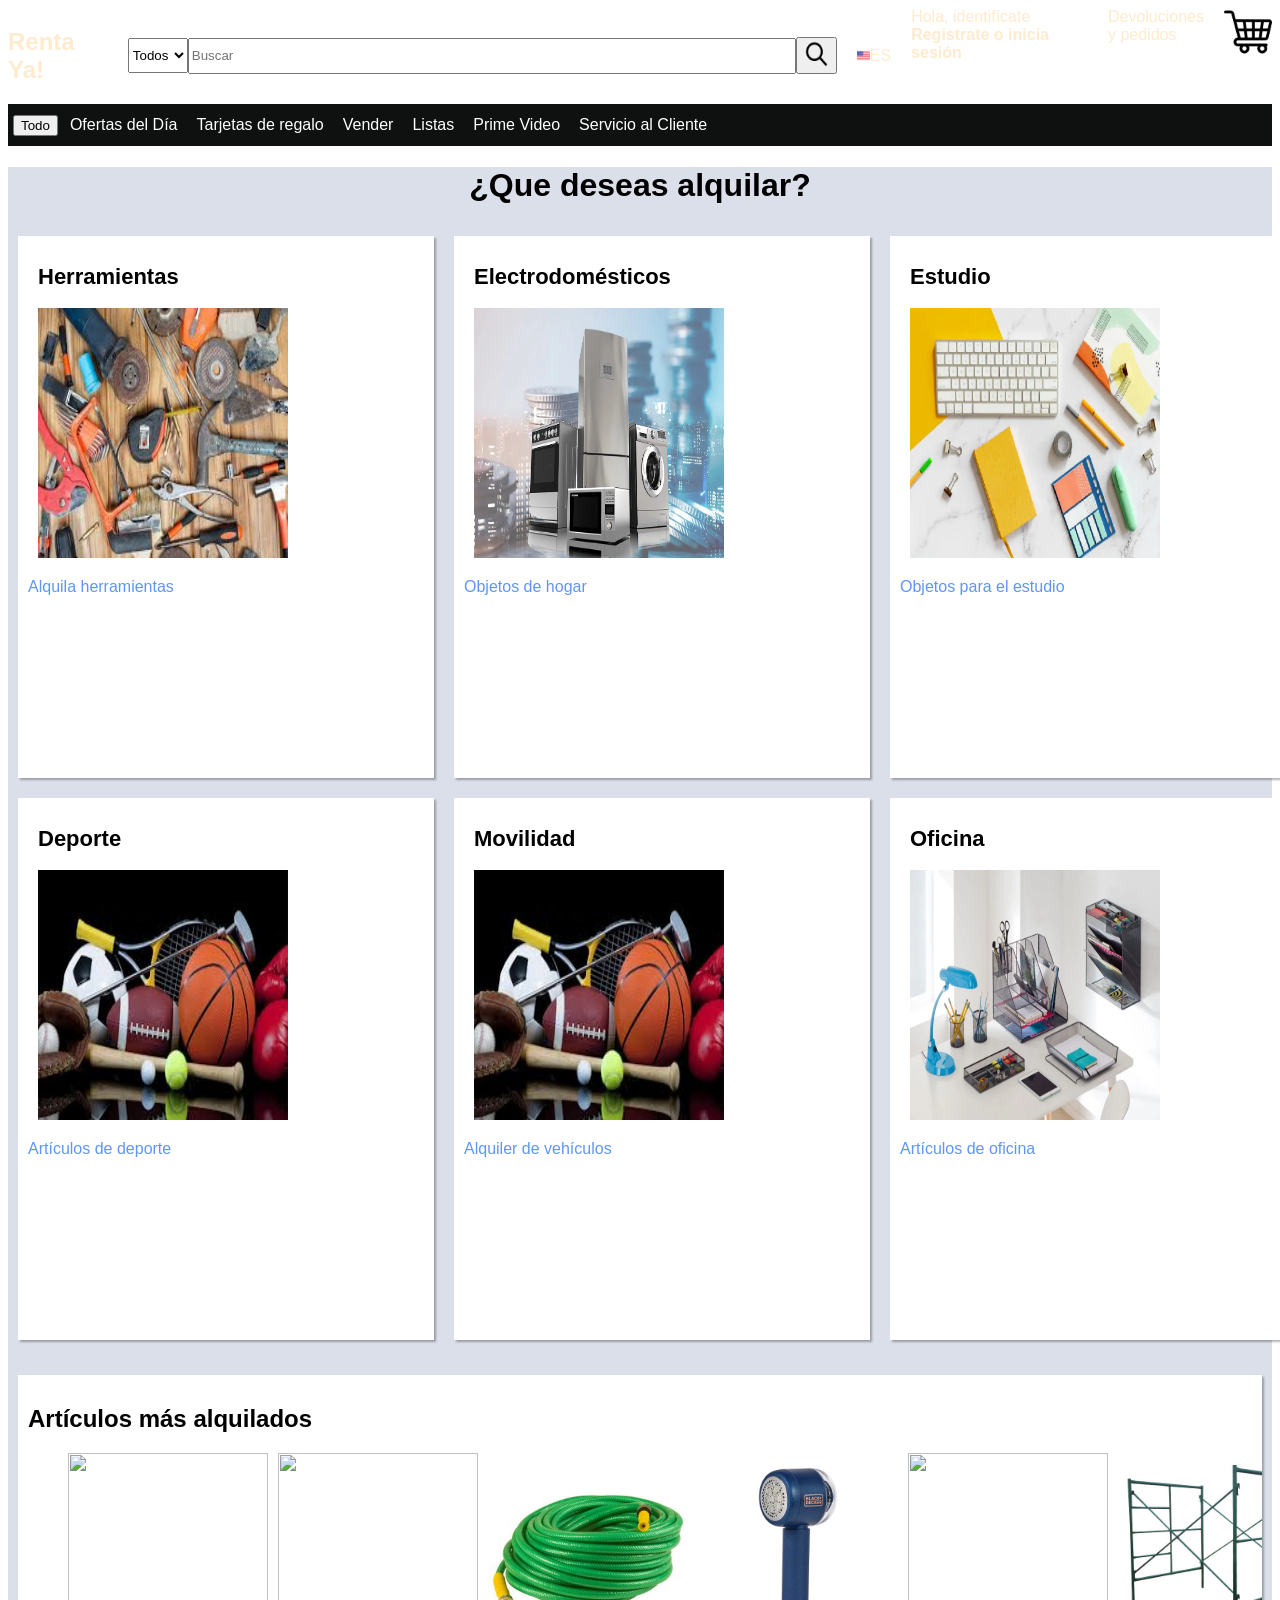
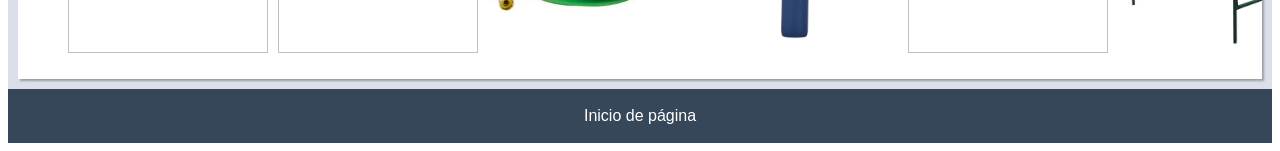
==== index.html @ 5fd1b570 "Se agrega el Proyecto" ====
<!DOCTYPE html>
<html lang="en">
<head>
    <meta charset="UTF-8">
    <meta name="viewport" content="width=device-width, initial-scale=1.0">
    <link rel="stylesheet" href="vista/CSS/style.css">
    <title>Alquila Ya!</title>
</head>
<body>

    <header>

    <nav>
        <div id="superior">

            <div class="variados">
                <h2>Renta Ya!</h2>
            </div>


            <div class="variados">

                <div>
                    <!-- lista desplegable -->
                    <select>
                        <option>Todos los departamentos</option>
                    </select>
                </div>

                <div>
                    <!--Input-->
                    <input type="text" placeholder="Buscar">
                </div>

                <div>
                    <!-- boton de busqueda -->
                    <button><img src="vista/buscar.png" width="25px" height="28px"></button>
                </div>

            </div>

            <div class="variados">
                <img src="/vista/estados-unidos.png" width="13px" height="13px" alt="">
                <span>ES</span>
            </div>

            <div style="display: flex; flex-direction: column;">
                <span>Hola, identifícate</span>
                <span><strong>Registrate o inicia sesión</strong></span>
            </div>

            <div style="display: flex; flex-direction: column;">
                <span>Devoluciones</span>
                <span>y pedidos</span>
            </div>

            <div>
                <img src="vista/carrito-de-compras.png" width="48px" height="48px" alt="">
            </div>

        </div>
        
        <!-- links -->
        <div id="inferior">
            <button>Todo</button>
            <div>Ofertas del Día</div>
            <div>Tarjetas de regalo</div>
            <div>Vender</div>
            <div>Listas</div>
            <div>Prime Video</div>
            <div>Servicio al Cliente</div>
        </div>

    </nav>
    </header>

    <main>

        <h1 style="text-align: center;">¿Que deseas alquilar?</h1>

    <section>

        <article>

            <div class="cart">
                <h2>Herramientas</h2>
                <figure>
                    <img src="vista/category_img/herramientas.jpg">
                </figure>
                <a href="tools.html">Alquila herramientas</a>
            </div>

        </article>


        <article>

            <div class="cart">
                <h2>Electrodomésticos</h2>
                <figure>
                    <img src="vista/category_img/electrodomésticos.jpg" width="50px" height="20px">
                </figure>
                <a href="household_appliances.html">Objetos de hogar</a>
            </div>

        </article>


        <article>

            <div class="cart">
                <h2>Estudio</h2>
                <figure>
                    <img src="vista/category_img/estudio.jpg">
                </figure>
                <a href="study.html">Objetos para el estudio</a>
            </div>
            
        </article>


        <article>

            <div class="cart">
                <h2>Electrónica y tecnología</h2>
                <figure>
                    <img src="vista/category_img/aparatos.jpg">
                </figure>
                <a href="electronic.html">Aparatos elctrónicos</a>
            </div>

        </article>

    </section>

    <section style="display: flex; padding: 10px;">

        <article>

            <div class="cart">
                <h2>Deporte</h2>
                <figure>
                    <img src="vista/category_img/deporte.jpg">
                </figure>
                <a href="#">Artículos de deporte</a>
            </div>

        </article>


        <article>

            <div class="cart">
                <h2>Movilidad</h2>
                <figure>
                    <img src="vista/category_img/deporte.jpg">
                </figure>
                <a href="#">Alquiler de vehículos</a>
            </div>

        </article>


        <article>

            <div class="cart">
                <h2>Oficina</h2>
                <figure>
                    <img src="vista/category_img/oficina.jpg">
                </figure>
                <a href="#">Artículos de oficina</a>
            </div>

        </article>


        <article>

            <div class="cart">
                <h2>Para eventos</h2>
                <figure>
                    <img src="vista/category_img/evento.jpg">
                </figure>
                <a href="#">Objetos para eventos</a>
            </div>

        </article>

    </section>

    <section>
        
        <div class="scroll_section">
            <h2>Artículos más alquilados</h2>

            <figure>
                <img src="vista/aspiradora_mano.png" alt="">
                <img src="vista/batidora_cafe.png" alt="">
                <img src="vista/manguera.png" alt="">
                <img src="vista/removedor_pelusa.jpg" alt="">
                <img src="vista/proyector.jpg" alt="">
                <img src="vista/andamios.jpg" alt="">
            </figure>

        </div>

    </section>

    </main>
    <footer>
        <header><p>Inicio de página</p></header>
    </footer>

</body>
</html>
---- vista/CSS/style.css ----
@font-face {
    font-family: 'Mifuente';
    src: url(fuentes/Roboto-VariableFont_wdth\,wght.ttf);
}

body{
    font-family: 'Mifuente', Arial, sans-serif;
    padding: none;
}

#superior{
    display: flex;
    flex-direction: row;
    gap: 20px;
    width: 100%;
    color: blanchedalmond;
    /*background-color: black;*/
    width: 100%;
}

.variados{
    display: flex;
    align-items: center;
}

.variados select{
    max-width: 60px;
    height: 35px;

}

.variados input{
    width: 600px;
    height: 30px;
}

#inferior{
    display: flex;
    flex-direction: row;
    padding: 5px;
    gap: 5px;
    background-color: #0f1111;
    align-items: baseline;
}

#inferior div{
    color: white;
    padding: 7px;
}

#inferior div:hover{
    border: white 1px;
}

main{
    background-color: rgb(219, 223, 234);
    padding: 0%;
    margin: 0%;
    width: 100%;
}

section{
    display: flex;
    flex-direction: row;
    padding: 10px;
}

article{
    display: flex;
    flex-direction: row;
    margin-right: 20px;
}

/*Cart Section*/
.cart{
    width: 44vh;
    height: 58vh;
    background-color: white;
    padding: 10px;
    box-shadow: 2px 2px 2px rgba(0, 0, 0, 0.3);
}

.cart h2{
    margin-left: 10px;
    font-size: 22px;
}

.cart figure{
    margin-left: 10px;
}

.cart img{
    width: 250px;
    height: 250px;
}

.cart a{
    text-decoration: none;
    color: rgb(95, 149, 250);
}

.cart a:hover{
    text-decoration: underline;
}
/*Fin cart section*/


.scroll_section{
    background-color: white;
    padding: 10px;
    margin-top: 15px;
    box-shadow: 2px 2px 2px rgba(0, 0, 0, 0.3);
    overflow: hidden;
}

.scroll_section figure{
    display: flex;
    flex-direction: row;
    gap: 10px;
}

.scroll_section figure img{
    width: 200px;
    height: 200px;
}

footer{
    background-color: #37475a;
    color: white;
    padding: 2px;
    user-select: none;
    text-align: center;
}
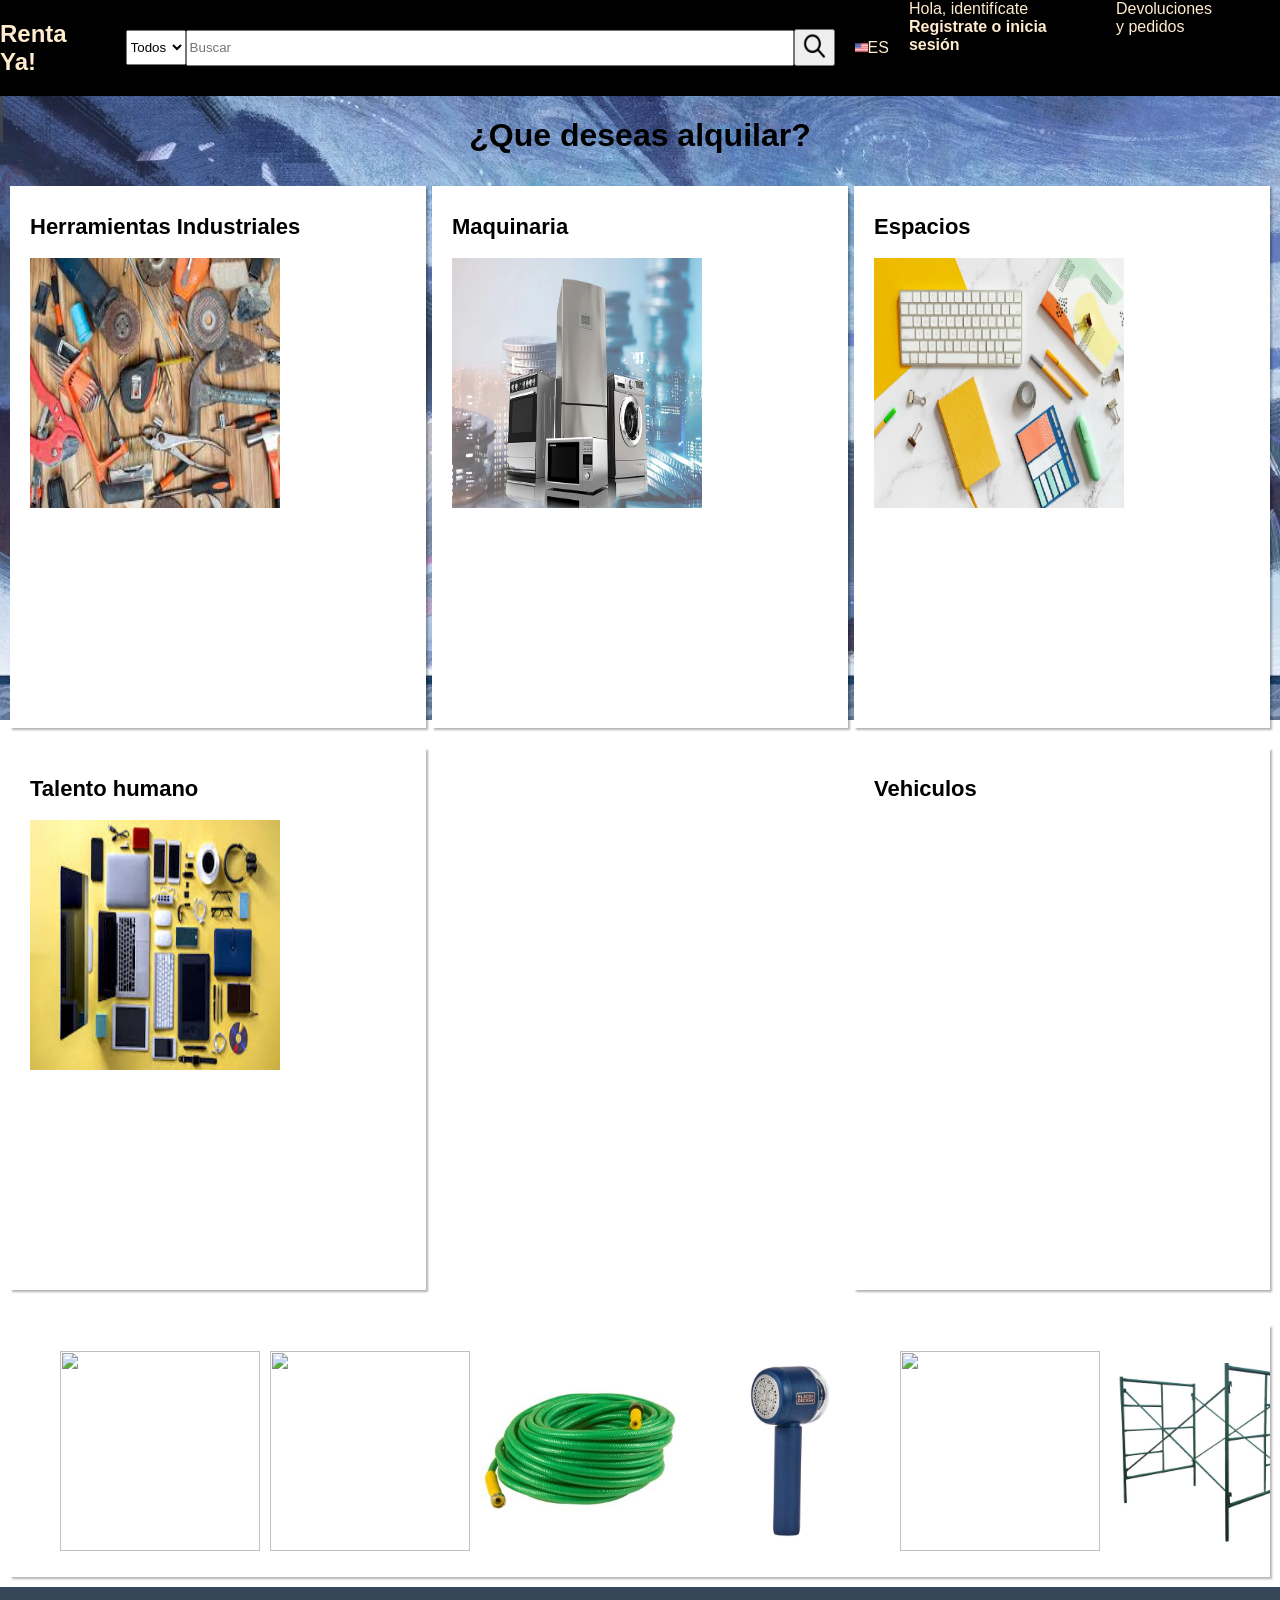
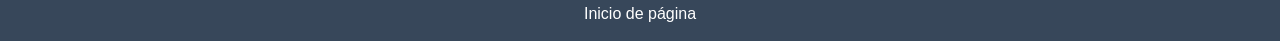
==== commit 69ce293f: "Muchos cambios, sobre todo en la página principal que necesita algunos cambios" ====
--- a/index.html
+++ b/index.html
@@ -4,6 +4,7 @@
     <meta charset="UTF-8">
     <meta name="viewport" content="width=device-width, initial-scale=1.0">
     <link rel="stylesheet" href="vista/CSS/style.css">
+    <link rel="icon" type="image/png" href="vista/pageIcon.png">
     <title>Alquila Ya!</title>
 </head>
 <body>
@@ -59,18 +60,6 @@
             </div>
 
         </div>
-        
-        <!-- links -->
-        <div id="inferior">
-            <button>Todo</button>
-            <div>Ofertas del Día</div>
-            <div>Tarjetas de regalo</div>
-            <div>Vender</div>
-            <div>Listas</div>
-            <div>Prime Video</div>
-            <div>Servicio al Cliente</div>
-        </div>
-
     </nav>
     </header>
 
@@ -83,11 +72,10 @@
         <article>
 
             <div class="cart">
-                <h2>Herramientas</h2>
+                <h2>Herramientas Industriales</h2>
                 <figure>
                     <img src="vista/category_img/herramientas.jpg">
                 </figure>
-                <a href="tools.html">Alquila herramientas</a>
             </div>
 
         </article>
@@ -96,11 +84,10 @@
         <article>
 
             <div class="cart">
-                <h2>Electrodomésticos</h2>
+                <h2>Maquinaria</h2>
                 <figure>
                     <img src="vista/category_img/electrodomésticos.jpg" width="50px" height="20px">
                 </figure>
-                <a href="household_appliances.html">Objetos de hogar</a>
             </div>
 
         </article>
@@ -109,11 +96,10 @@
         <article>
 
             <div class="cart">
-                <h2>Estudio</h2>
+                <h2>Espacios</h2>
                 <figure>
                     <img src="vista/category_img/estudio.jpg">
                 </figure>
-                <a href="study.html">Objetos para el estudio</a>
             </div>
             
         </article>
@@ -122,76 +108,30 @@
         <article>
 
             <div class="cart">
-                <h2>Electrónica y tecnología</h2>
+                <h2>Talento humano</h2>
                 <figure>
                     <img src="vista/category_img/aparatos.jpg">
                 </figure>
-                <a href="electronic.html">Aparatos elctrónicos</a>
             </div>
 
         </article>
 
-    </section>
+        <article>
+            <div class="cart">
+                <h2>Vehiculos</h2>
+                <figure>
 
-    <section style="display: flex; padding: 10px;">
-
-        <article>
-
-            <div class="cart">
-                <h2>Deporte</h2>
-                <figure>
-                    <img src="vista/category_img/deporte.jpg">
                 </figure>
-                <a href="#">Artículos de deporte</a>
             </div>
-
-        </article>
-
-
-        <article>
-
-            <div class="cart">
-                <h2>Movilidad</h2>
-                <figure>
-                    <img src="vista/category_img/deporte.jpg">
-                </figure>
-                <a href="#">Alquiler de vehículos</a>
-            </div>
-
-        </article>
-
-
-        <article>
-
-            <div class="cart">
-                <h2>Oficina</h2>
-                <figure>
-                    <img src="vista/category_img/oficina.jpg">
-                </figure>
-                <a href="#">Artículos de oficina</a>
-            </div>
-
-        </article>
-
-
-        <article>
-
-            <div class="cart">
-                <h2>Para eventos</h2>
-                <figure>
-                    <img src="vista/category_img/evento.jpg">
-                </figure>
-                <a href="#">Objetos para eventos</a>
-            </div>
-
         </article>
 
     </section>
 
+    
+
     <section>
         
         <div class="scroll_section">
-            <h2>Artículos más alquilados</h2>
 
             <figure>
                 <img src="vista/aspiradora_mano.png" alt="">
--- a/vista/CSS/style.css
+++ b/vista/CSS/style.css
@@ -6,6 +6,12 @@
 body{
     font-family: 'Mifuente', Arial, sans-serif;
     padding: none;
+    margin: 0;
+    padding: 0;
+    min-height: 100vh;
+    background-image: url(../LunaVI.jpg);
+    background-attachment: fixed;
+    background-repeat:no-repeat ;
 }
 
 #superior{
@@ -14,7 +20,7 @@
     gap: 20px;
     width: 100%;
     color: blanchedalmond;
-    /*background-color: black;*/
+    background-color: black;
     width: 100%;
 }
 
@@ -34,26 +40,7 @@
     height: 30px;
 }
 
-#inferior{
-    display: flex;
-    flex-direction: row;
-    padding: 5px;
-    gap: 5px;
-    background-color: #0f1111;
-    align-items: baseline;
-}
-
-#inferior div{
-    color: white;
-    padding: 7px;
-}
-
-#inferior div:hover{
-    border: white 1px;
-}
-
 main{
-    background-color: rgb(219, 223, 234);
     padding: 0%;
     margin: 0%;
     width: 100%;
@@ -62,13 +49,15 @@
 section{
     display: flex;
     flex-direction: row;
+    justify-content: space-between;
+    flex-wrap: wrap;
     padding: 10px;
+    row-gap: 20px;
 }
 
 article{
     display: flex;
     flex-direction: row;
-    margin-right: 20px;
 }
 
 /*Cart Section*/
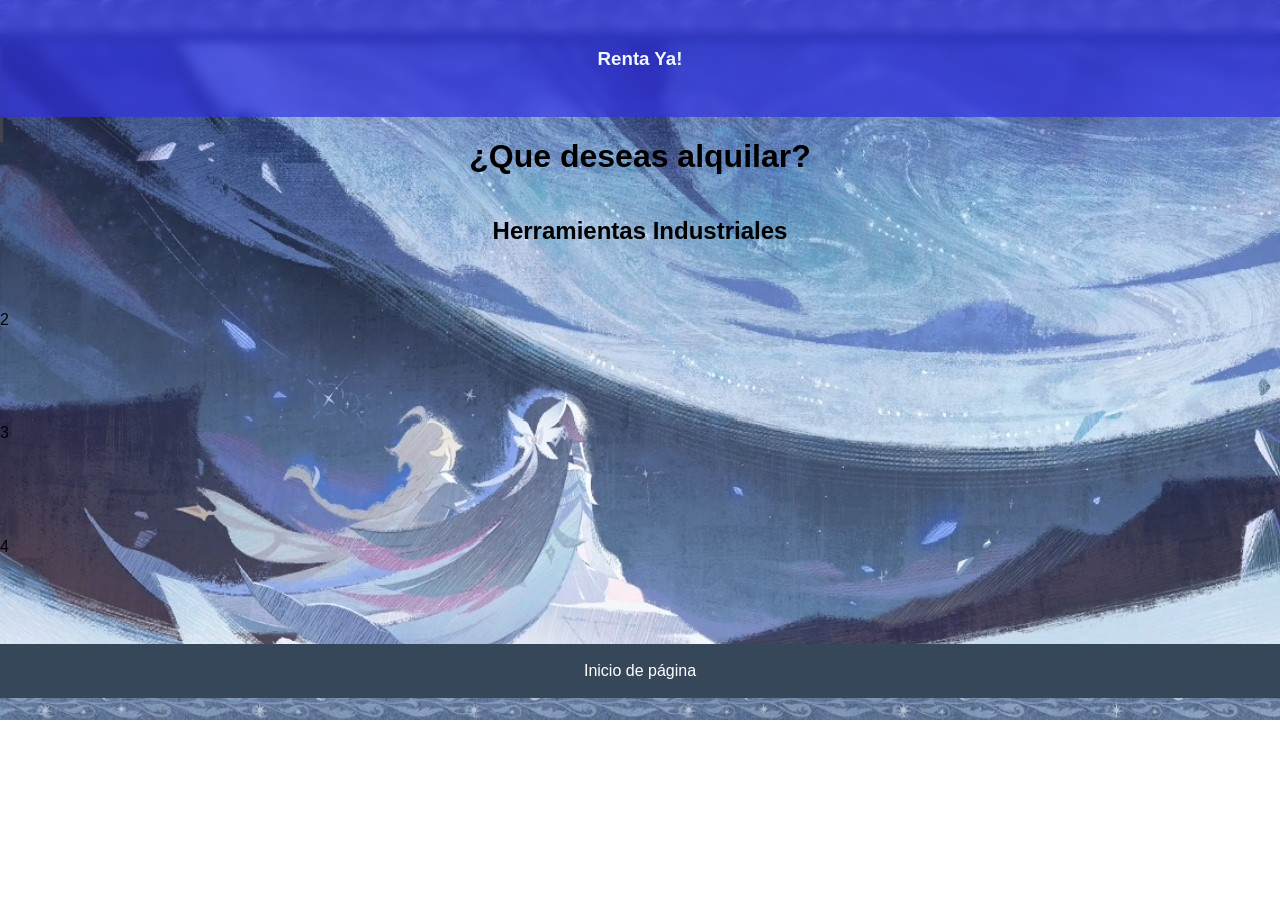
==== commit 4a3df389: "varios cambios" ====
--- a/index.html
+++ b/index.html
@@ -12,53 +12,8 @@
     <header>
 
     <nav>
-        <div id="superior">
-
-            <div class="variados">
-                <h2>Renta Ya!</h2>
-            </div>
-
-
-            <div class="variados">
-
-                <div>
-                    <!-- lista desplegable -->
-                    <select>
-                        <option>Todos los departamentos</option>
-                    </select>
-                </div>
-
-                <div>
-                    <!--Input-->
-                    <input type="text" placeholder="Buscar">
-                </div>
-
-                <div>
-                    <!-- boton de busqueda -->
-                    <button><img src="vista/buscar.png" width="25px" height="28px"></button>
-                </div>
-
-            </div>
-
-            <div class="variados">
-                <img src="/vista/estados-unidos.png" width="13px" height="13px" alt="">
-                <span>ES</span>
-            </div>
-
-            <div style="display: flex; flex-direction: column;">
-                <span>Hola, identifícate</span>
-                <span><strong>Registrate o inicia sesión</strong></span>
-            </div>
-
-            <div style="display: flex; flex-direction: column;">
-                <span>Devoluciones</span>
-                <span>y pedidos</span>
-            </div>
-
-            <div>
-                <img src="vista/carrito-de-compras.png" width="48px" height="48px" alt="">
-            </div>
-
+        <div>
+            <h3 style="color: aliceblue;">Renta Ya!</h3>
         </div>
     </nav>
     </header>
@@ -67,85 +22,25 @@
 
         <h1 style="text-align: center;">¿Que deseas alquilar?</h1>
 
-    <section>
+        <div class="parent">
 
-        <article>
-
-            <div class="cart">
-                <h2>Herramientas Industriales</h2>
-                <figure>
-                    <img src="vista/category_img/herramientas.jpg">
-                </figure>
+            <!-- Primer section -->
+            <div class="div1">
+                <section class="Category">
+                    <h2>Herramientas Industriales</h2>
+                </section>
             </div>
 
-        </article>
+            <!-- segundo section -->
+            <div class="div2">2</div>
 
+            <!-- tercer section -->
+            <div class="div3">3</div>
 
-        <article>
-
-            <div class="cart">
-                <h2>Maquinaria</h2>
-                <figure>
-                    <img src="vista/category_img/electrodomésticos.jpg" width="50px" height="20px">
-                </figure>
-            </div>
-
-        </article>
-
-
-        <article>
-
-            <div class="cart">
-                <h2>Espacios</h2>
-                <figure>
-                    <img src="vista/category_img/estudio.jpg">
-                </figure>
-            </div>
-            
-        </article>
-
-
-        <article>
-
-            <div class="cart">
-                <h2>Talento humano</h2>
-                <figure>
-                    <img src="vista/category_img/aparatos.jpg">
-                </figure>
-            </div>
-
-        </article>
-
-        <article>
-            <div class="cart">
-                <h2>Vehiculos</h2>
-                <figure>
-
-                </figure>
-            </div>
-        </article>
-
-    </section>
-
-    
-
-    <section>
-        
-        <div class="scroll_section">
-
-            <figure>
-                <img src="vista/aspiradora_mano.png" alt="">
-                <img src="vista/batidora_cafe.png" alt="">
-                <img src="vista/manguera.png" alt="">
-                <img src="vista/removedor_pelusa.jpg" alt="">
-                <img src="vista/proyector.jpg" alt="">
-                <img src="vista/andamios.jpg" alt="">
-            </figure>
+            <!-- cuart section -->
+            <div class="div4">4</div>
 
         </div>
-
-    </section>
-
     </main>
     <footer>
         <header><p>Inicio de página</p></header>
--- a/vista/CSS/style.css
+++ b/vista/CSS/style.css
@@ -14,30 +14,13 @@
     background-repeat:no-repeat ;
 }
 
-#superior{
+nav{
     display: flex;
-    flex-direction: row;
-    gap: 20px;
-    width: 100%;
-    color: blanchedalmond;
-    background-color: black;
-    width: 100%;
-}
-
-.variados{
-    display: flex;
+    justify-content: center;
     align-items: center;
-}
-
-.variados select{
-    max-width: 60px;
-    height: 35px;
-
-}
-
-.variados input{
-    width: 600px;
-    height: 30px;
+    height: 13vh;
+    background-color: rgba(50, 50, 228, 0.699);
+    backdrop-filter: blur(5px);
 }
 
 main{
@@ -46,72 +29,46 @@
     width: 100%;
 }
 
-section{
-    display: flex;
-    flex-direction: row;
-    justify-content: space-between;
-    flex-wrap: wrap;
-    padding: 10px;
-    row-gap: 20px;
+
+.parent {
+    display: grid;
+    grid-template-columns: repeat(5, 1fr);
+    grid-template-rows: repeat(12, 1fr);
+    gap: 8px;
+}
+    
+.div1 {
+    grid-column: span 5 / span 5;
+    grid-row: span 2 / span 2;
 }
 
-article{
+.Category{
     display: flex;
-    flex-direction: row;
+    flex-direction: column;
 }
 
-/*Cart Section*/
-.cart{
-    width: 44vh;
-    height: 58vh;
-    background-color: white;
-    padding: 10px;
-    box-shadow: 2px 2px 2px rgba(0, 0, 0, 0.3);
+.Category h2{
+    text-align: center;
 }
 
-.cart h2{
-    margin-left: 10px;
-    font-size: 22px;
+.div2 {
+    grid-column: span 5 / span 5;
+    grid-row: span 2 / span 2;
+    grid-row-start: 4;
 }
 
-.cart figure{
-    margin-left: 10px;
+.div3 {
+    grid-column: span 5 / span 5;
+    grid-row: span 2 / span 2;
+    grid-row-start: 7;
 }
 
-.cart img{
-    width: 250px;
-    height: 250px;
+.div4 {
+    grid-column: span 5 / span 5;
+    grid-row: span 2 / span 2;
+    grid-row-start: 10;
 }
-
-.cart a{
-    text-decoration: none;
-    color: rgb(95, 149, 250);
-}
-
-.cart a:hover{
-    text-decoration: underline;
-}
-/*Fin cart section*/
-
-
-.scroll_section{
-    background-color: white;
-    padding: 10px;
-    margin-top: 15px;
-    box-shadow: 2px 2px 2px rgba(0, 0, 0, 0.3);
-    overflow: hidden;
-}
-
-.scroll_section figure{
-    display: flex;
-    flex-direction: row;
-    gap: 10px;
-}
-
-.scroll_section figure img{
-    width: 200px;
-    height: 200px;
-}
+        
 
 footer{
     background-color: #37475a;
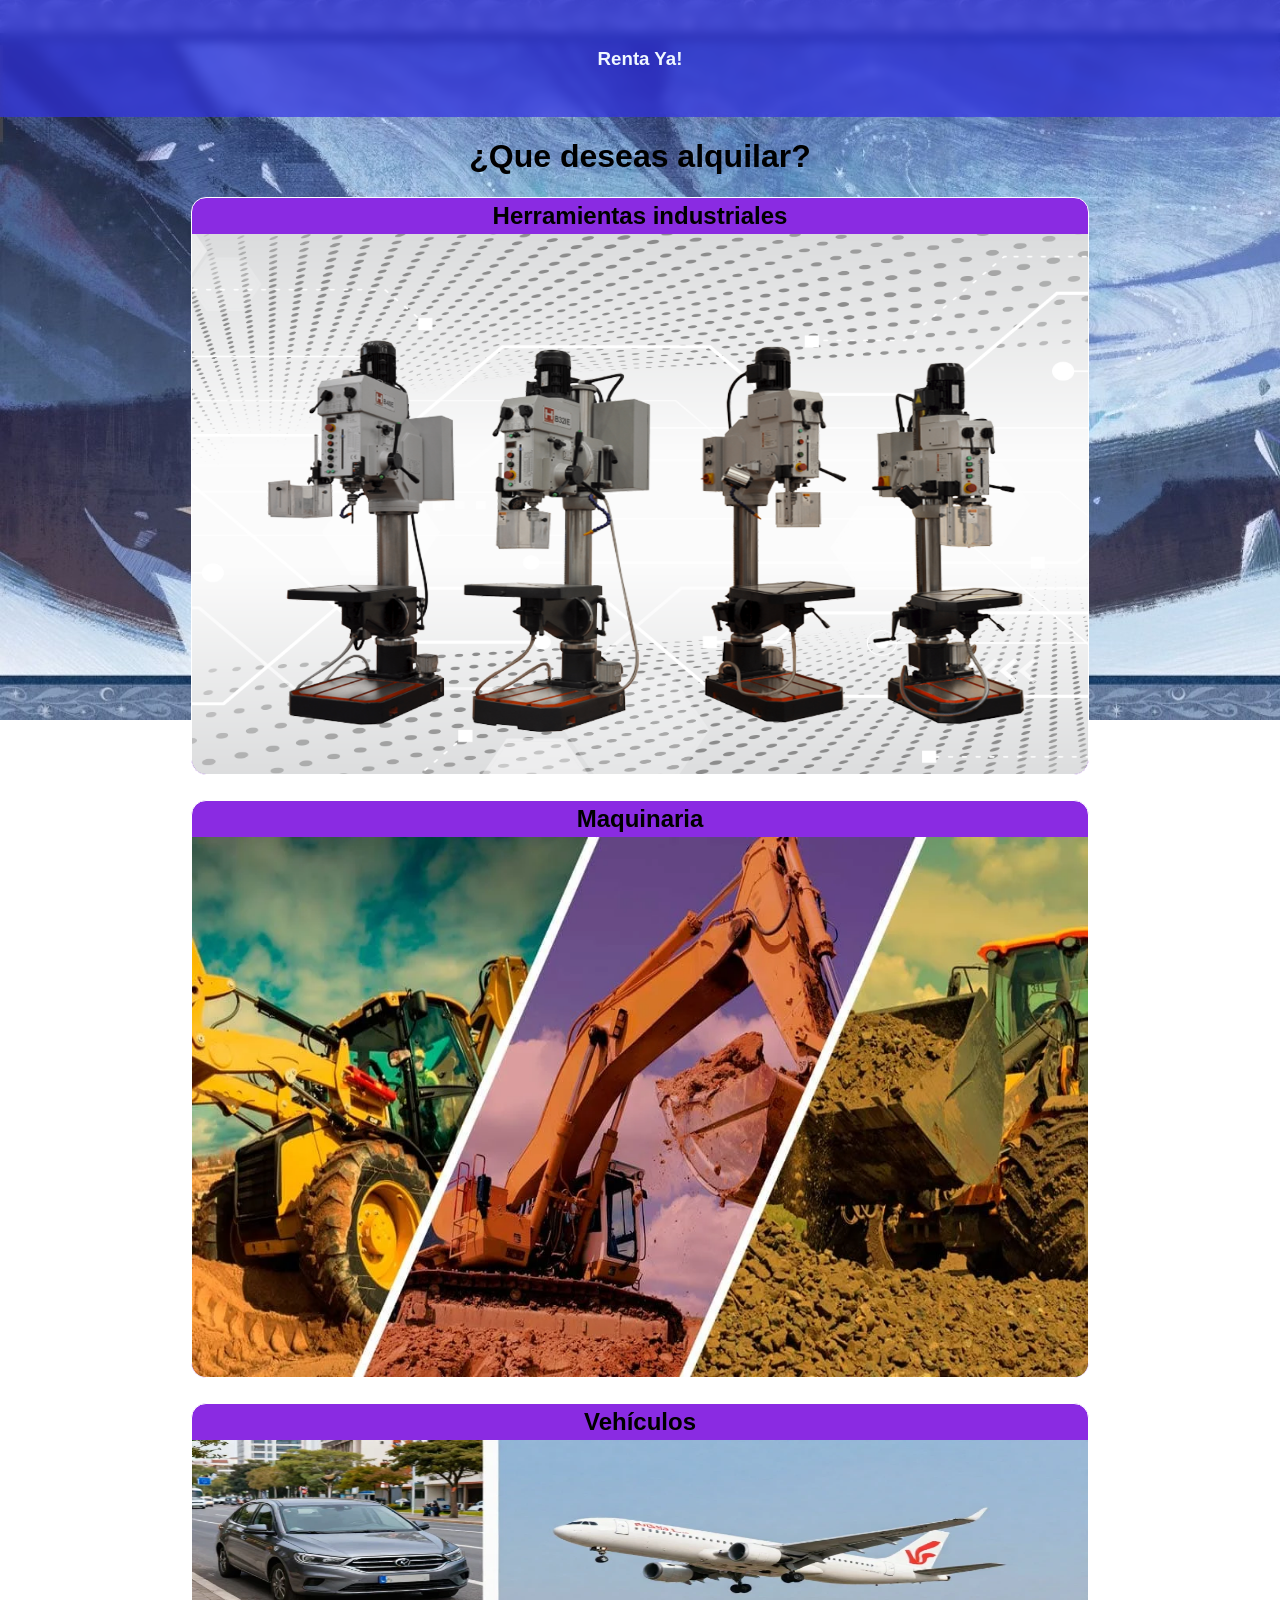
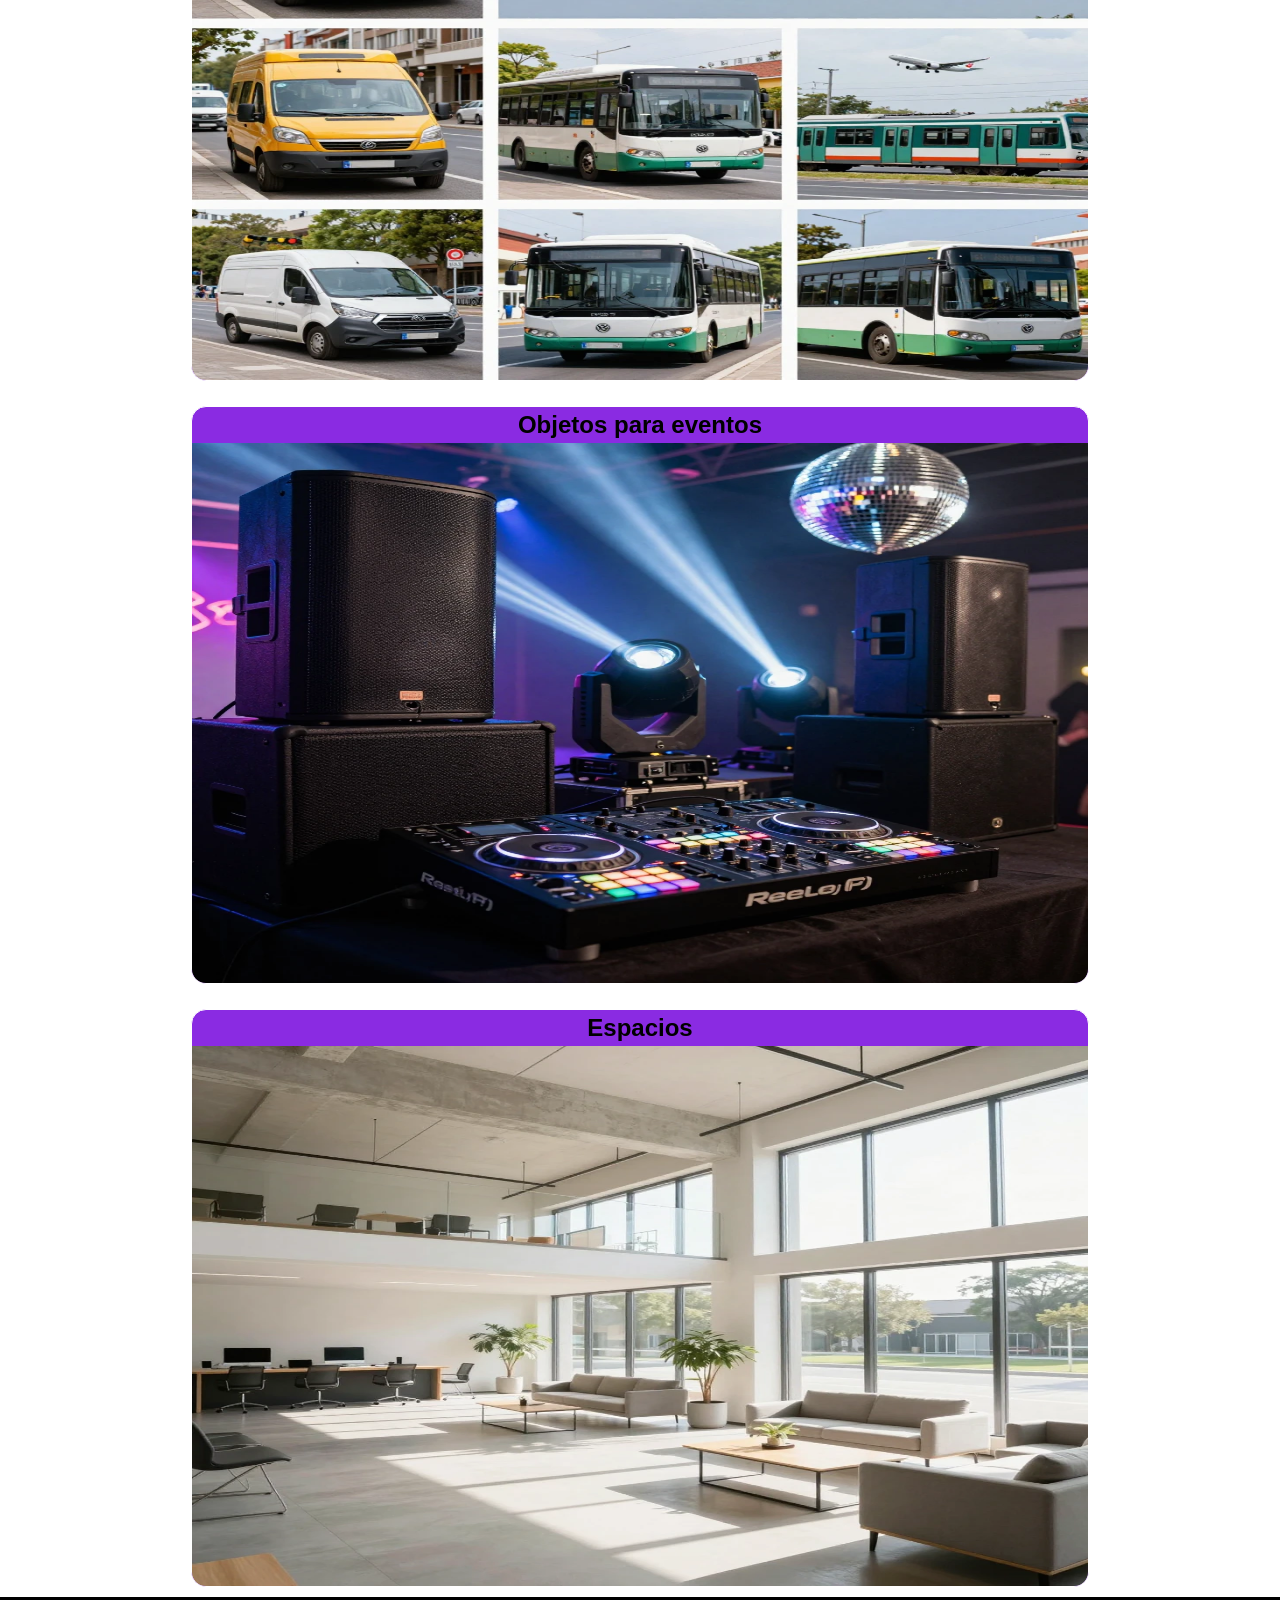
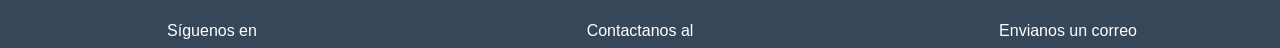
==== commit 4a493da1: "se añadieron el resto de secciones" ====
--- a/index.html
+++ b/index.html
@@ -22,28 +22,55 @@
 
         <h1 style="text-align: center;">¿Que deseas alquilar?</h1>
 
-        <div class="parent">
+        <!-- sección de tipos de objetos -->
 
-            <!-- Primer section -->
-            <div class="div1">
-                <section class="Category">
-                    <h2>Herramientas Industriales</h2>
-                </section>
-            </div>
+        <section class="object_category">
+            <article class="container">
+                <h2>Herramientas industriales</h2>
+                    <figure>
+                        <img src="vista/category_img/taladros-de-columna-industrial.png" alt="">
+                    </figure>
+            </article>
 
-            <!-- segundo section -->
-            <div class="div2">2</div>
+            <article class="container">
+                <h2>Maquinaria</h2>
+                <figure>
+                    <img src="vista/category_img/maquinaria-banner-adcuni.png" alt="">
+                </figure>
+            </article>
 
-            <!-- tercer section -->
-            <div class="div3">3</div>
+            <article class="container">
+                <h2>Vehículos</h2>
+                <figure>
+                    <img src="vista/category_img/image_1779668779295.webp_image.png" alt="">
+                </figure>
+            </article>
 
-            <!-- cuart section -->
-            <div class="div4">4</div>
+            <article class="container">
+                <h2>Objetos para eventos</h2>
+                <figure>
+                    <img src="vista/category_img/eventos.png" alt="">
+                </figure>
+            </article>
 
-        </div>
+            <article class="container">
+                <h2>Espacios</h2>
+                <figure>
+                    <img src="vista/category_img/espacios.png" alt="">
+                </figure>
+            </article>
+
+        </section>
+
     </main>
     <footer>
-        <header><p>Inicio de página</p></header>
+
+        <div class="parent">
+            <div class="div1">Síguenos en</div>
+            <div class="div2">Contactanos al</div>
+            <div class="div3">Envianos un correo</div>
+        </div>
+    
     </footer>
 
 </body>
--- a/vista/CSS/style.css
+++ b/vista/CSS/style.css
@@ -29,46 +29,45 @@
     width: 100%;
 }
 
-
-.parent {
-    display: grid;
-    grid-template-columns: repeat(5, 1fr);
-    grid-template-rows: repeat(12, 1fr);
-    gap: 8px;
-}
-    
-.div1 {
-    grid-column: span 5 / span 5;
-    grid-row: span 2 / span 2;
+.object_category{
+    display: flex;
+    flex-direction: column;
+    justify-content: center;
+    align-items: center;
+    gap: 25px;
 }
 
-.Category{
-    display: flex;
+.container{
     flex-direction: column;
+    justify-content: center;
+    align-items: center;
+    background-color: blueviolet;
+    width: 70%;
+    border-radius: 15px;
+    overflow: hidden;
+    border: 1px solid white;
+    user-select: none;
 }
 
-.Category h2{
-    text-align: center;
+
+.container figure{
+    width: 100%;
+    height: 60vh;
+    margin: 0; 
+    padding: 0;
 }
 
-.div2 {
-    grid-column: span 5 / span 5;
-    grid-row: span 2 / span 2;
-    grid-row-start: 4;
+.container figure img{
+    width: 100%;
+    height: 100%;
+    overflow: hidden;
 }
 
-.div3 {
-    grid-column: span 5 / span 5;
-    grid-row: span 2 / span 2;
-    grid-row-start: 7;
+h2{
+    text-align: center;
+    margin: 0;
+    padding: 4px;
 }
-
-.div4 {
-    grid-column: span 5 / span 5;
-    grid-row: span 2 / span 2;
-    grid-row-start: 10;
-}
-        
 
 footer{
     background-color: #37475a;
@@ -76,4 +75,28 @@
     padding: 2px;
     user-select: none;
     text-align: center;
-}+    border-top: 3px solid black;
+    margin-top: 10px;
+}
+
+
+.parent {
+    display: grid;
+    grid-template-columns: repeat(3, 1fr);
+    grid-template-rows: repeat(4, 1fr);
+    gap: 8px;
+    margin-top: 20px;
+}
+    
+.div1 {
+    grid-row: span 4 / span 4;
+}
+
+.div2 {
+    grid-row: span 4 / span 4;
+}
+
+.div3 {
+    grid-row: span 4 / span 4;
+}
+        
